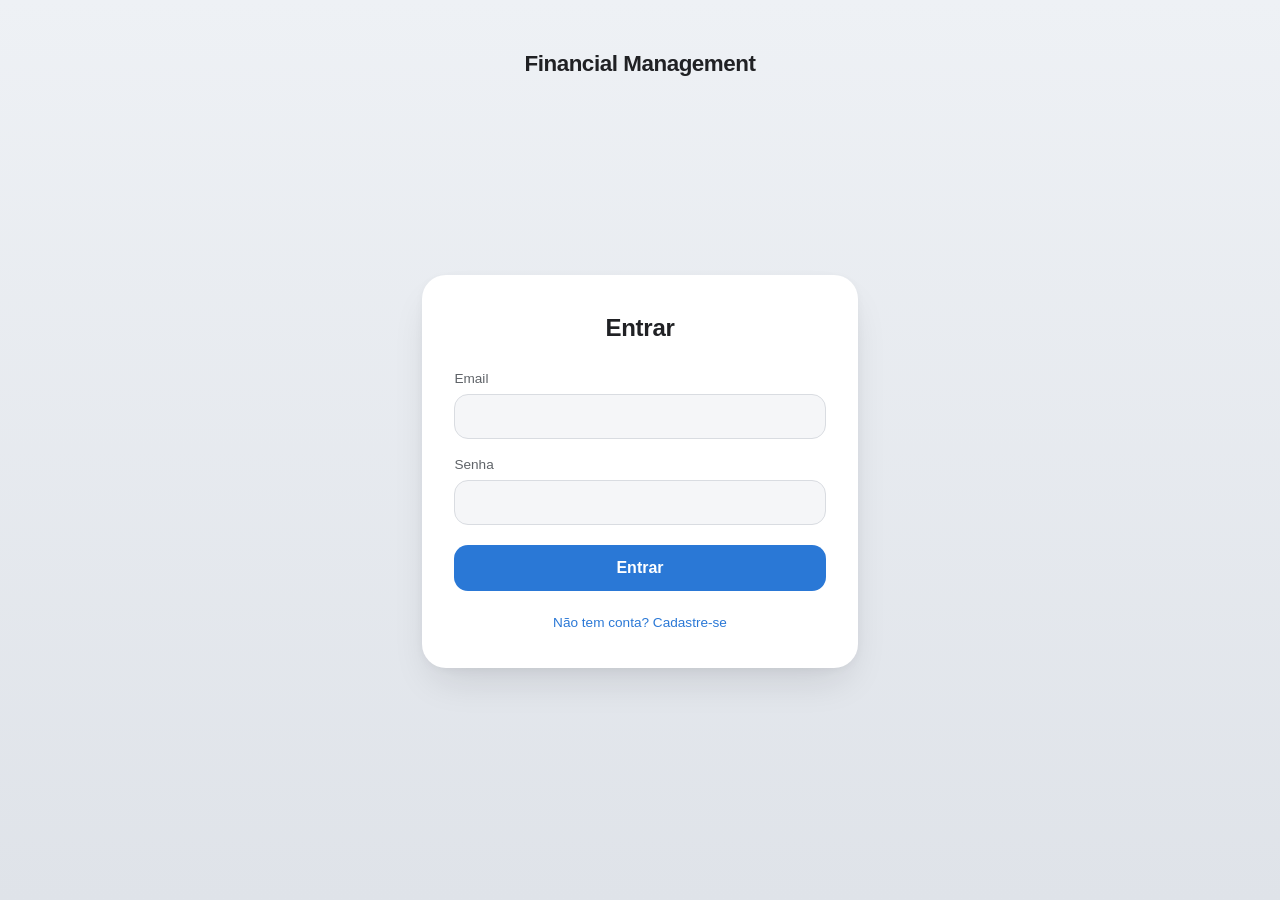
==== public/login.html @ 5b62b025 "Add email/password auth with Firestore-backed per-user data Adds Firestore persistence (users/user_d" ====
<!doctype html>
<html lang="pt-BR">
<head>
<meta charset="UTF-8" />
<meta name="viewport" content="width=device-width, initial-scale=1.0" />
<title>Entrar — Finanças</title>
<link rel="stylesheet" href="style.css" />
<link rel="stylesheet" href="login.css" />
</head>
<body class="login-page">
  <header class="app-header">
    <h1>Financial Management</h1>
  </header>

  <main>
    <section class="login-card">
      <h2 id="formTitle">Entrar</h2>
      <form id="authForm" class="login-form">
        <label>Email
          <input type="email" id="authEmail" required autocomplete="email" />
        </label>
        <label>Senha
          <input type="password" id="authPassword" required autocomplete="current-password" minlength="8" />
        </label>
        <label id="authPasswordConfirmField" class="hidden">Confirmar senha
          <input type="password" id="authPasswordConfirm" autocomplete="new-password" minlength="8" />
        </label>
        <p id="authError" class="login-error hidden"></p>
        <button type="submit" class="login-submit" id="authSubmitBtn">Entrar</button>
      </form>
      <a href="#" id="toggleModeLink" class="login-toggle">Não tem conta? Cadastre-se</a>
    </section>
  </main>

  <script src="login.js"></script>
</body>
</html>
---- public/style.css ----
:root {
  color-scheme: light;
  --bg: #d7dbe0;
  --surface: #fafafa;
  --border: #d9dce1;
  --frame-bg: #f1f2f4;
  --text-primary: #202124;
  --text-secondary: #5f6368;
  --text-muted: #858a91;
  --accent: #2a78d6;
  --danger: #e34948;
  --grid: #dfe1e5;
  --series-income: #2a78d6;
  --series-expense: #eb6834;
  --series-balance: #2a78d6;
}

* { box-sizing: border-box; }

body {
  margin: 0;
  font-family: -apple-system, BlinkMacSystemFont, "Segoe UI", Helvetica, Arial, sans-serif;
  background: var(--bg);
  color: var(--text-primary);
  line-height: 1.4;
}

.app-header {
  display: flex;
  flex-wrap: wrap;
  align-items: center;
  justify-content: center;
  gap: 16px;
  padding: 20px 28px;
  border-bottom: 1px solid var(--border);
  background: var(--surface);
}

.app-header h1 { margin: 0; font-size: 1.4rem; }

main {
  max-width: 980px;
  margin: 0 auto;
  padding: 24px 20px 80px;
  display: flex;
  flex-direction: column;
  gap: 24px;
}

.side-calculator {
  display: none;
  position: fixed;
  top: 96px;
  left: max(16px, calc(50% - 706px));
  width: 196px;
  padding: 14px;
  background: var(--surface);
  border: 1px solid var(--border);
  border-radius: 10px;
  box-shadow: 0 4px 12px rgba(0, 0, 0, 0.08);
}

.side-calculator-title {
  margin-bottom: 8px;
  color: var(--text-secondary);
  font-size: 0.78rem;
  font-weight: 600;
  text-transform: uppercase;
  letter-spacing: 0.02em;
}

.calculator-display {
  display: block;
  width: 100%;
  min-height: 38px;
  margin-bottom: 10px;
  padding: 7px 9px;
  overflow: hidden;
  border: 1px solid var(--border);
  border-radius: 6px;
  background: #fff;
  color: var(--text-primary);
  font-size: 1.1rem;
  line-height: 1.3;
  text-align: right;
  white-space: nowrap;
}

.calculator-expression {
  display: block;
  min-height: 18px;
  padding: 0 4px 3px;
  color: var(--text-secondary);
  font-size: 0.78rem;
  text-align: right;
  white-space: nowrap;
}

.calculator-keys { display: grid; grid-template-columns: repeat(4, 1fr); gap: 6px; }

.calculator-key {
  min-height: 32px;
  padding: 0;
  border: 1px solid var(--border);
  border-radius: 6px;
  background: var(--bg);
  color: var(--text-primary);
  cursor: pointer;
  font-size: 0.9rem;
}

.calculator-key:hover { background: #cfd3d9; }
.calculator-key-action { color: var(--text-secondary); }
.calculator-key-action.is-active { background: var(--accent); border-color: var(--accent); color: #fff; }
.calculator-key-equals { background: var(--accent); border-color: var(--accent); color: #fff; }
.calculator-key-equals:hover { background: #2167b8; }
.calculator-key-zero { grid-column: span 2; }

@media (min-width: 1440px) { .side-calculator { display: block; } }

.card {
  background: var(--surface);
  border: 1px solid var(--border);
  border-radius: 10px;
  padding: 20px 22px;
}

.card h2 { margin-top: 0; font-size: 1.05rem; }

label {
  display: flex;
  flex-direction: column;
  gap: 4px;
  font-size: 0.8rem;
  color: var(--text-secondary);
}

.checkbox-label {
  flex-direction: row;
  align-items: center;
  gap: 8px;
}

input[type="text"], input[type="number"], input[type="date"], select {
  padding: 7px 9px;
  border: 1px solid var(--border);
  border-radius: 6px;
  background: var(--bg);
  color: var(--text-primary);
  font-size: 0.9rem;
  min-width: 120px;
}

.recurrence-form, .oneoff-form {
  display: flex;
  flex-wrap: wrap;
  gap: 14px;
  align-items: end;
}

.installment-fields {
  display: flex;
  gap: 14px;
}

.hidden { display: none !important; }

.form-actions { display: flex; gap: 8px; }

.btn {
  padding: 8px 16px;
  border-radius: 6px;
  border: 1px solid transparent;
  font-size: 0.9rem;
  cursor: pointer;
}

.btn-primary { background: var(--accent); color: #fff; }
.btn-secondary { background: var(--surface); border-color: var(--border); color: var(--text-primary); }
.btn-ghost { background: transparent; color: var(--text-secondary); }
.btn-danger { background: transparent; color: var(--danger); border: 1px solid var(--danger); padding: 4px 10px; font-size: 0.8rem; cursor: pointer; }
.btn-edit { background: transparent; color: var(--accent); border: 1px solid var(--accent); padding: 4px 10px; font-size: 0.8rem; margin-right: 6px; cursor: pointer; }

.btn-icon-sm {
  background: transparent;
  border: none;
  width: 26px;
  height: 26px;
  border-radius: 6px;
  cursor: pointer;
  font-size: 0.9rem;
  line-height: 1;
  display: inline-flex;
  align-items: center;
  justify-content: center;
}
.btn-icon-sm:hover { background: var(--bg); }
.btn-icon-edit { color: var(--accent); }
.btn-icon-delete { color: var(--danger); }

.table-scroll { overflow-x: auto; }

table { width: 100%; border-collapse: collapse; font-size: 0.88rem; margin-top: 10px; }
th, td { text-align: left; padding: 8px 10px; border-bottom: 1px solid var(--border); white-space: nowrap; }
th { color: var(--text-secondary); font-weight: 600; font-size: 0.78rem; text-transform: uppercase; letter-spacing: 0.02em; }

.amount-expense { color: var(--danger); }
.amount-income { color: #0ca30c; }

.empty-state { color: var(--text-muted); font-size: 0.85rem; }

.chart-block { margin-bottom: 22px; }
.chart-block h3 { font-size: 0.85rem; color: var(--text-secondary); margin: 0 0 8px; font-weight: 600; }

.viz-legend { display: flex; gap: 16px; font-size: 0.78rem; color: var(--text-secondary); margin-bottom: 6px; }
.viz-legend-item { display: flex; align-items: center; gap: 6px; }
.viz-legend-swatch { width: 10px; height: 10px; border-radius: 2px; display: inline-block; }

.viz-tooltip {
  position: absolute;
  pointer-events: none;
  background: var(--surface);
  border: 1px solid var(--border);
  border-radius: 6px;
  padding: 6px 10px;
  font-size: 0.78rem;
  color: var(--text-primary);
  box-shadow: 0 4px 12px rgba(0,0,0,0.12);
  white-space: nowrap;
  z-index: 10;
}

.chart-svg-wrap { position: relative; }

/* ---------- Extrato mensal ---------- */

.extrato-toolbar {
  display: flex;
  justify-content: space-between;
  align-items: center;
  margin-bottom: 12px;
}

.month-nav { display: flex; align-items: center; gap: 10px; }

.transaction-form {
  display: flex;
  flex-direction: column;
  gap: 14px;
  padding: 16px;
  margin-bottom: 16px;
  border: 1px solid var(--border);
  border-radius: 8px;
  background: var(--bg);
}

#transactionForm input[type="text"],
#transactionForm input[type="number"],
#transactionForm input[type="date"],
#transactionForm select {
  background: #fff;
}

.tx-primary-row {
  display: flex;
  flex-wrap: wrap;
  gap: 10px;
  align-items: end;
}

.tx-conditional-fields {
  display: flex;
  flex-wrap: wrap;
  gap: 14px;
  align-items: center;
}

.tx-primary-row label { min-width: 0; }
.tx-primary-row select { width: 100px; min-width: 0; }
.tx-primary-row input[type="number"] { width: 90px; min-width: 0; }
.tx-primary-row input[type="date"] { width: 150px; min-width: 130px; }
.tx-primary-row #txAmount { width: 100px; min-width: 0; text-align: right; }

.tx-primary-row .tx-desc-field { flex: 1 1 auto; }
.tx-primary-row .tx-desc-field input { width: 100%; min-width: 0; }

input[type="date"]::-webkit-calendar-picker-indicator { cursor: pointer; }

.tx-label-spacer {
  display: block;
  font-size: 0.8rem;
  line-height: 1.4;
  visibility: hidden;
}

.tx-recur-field {
  display: flex;
  flex-direction: column;
  gap: 4px;
  white-space: nowrap;
}

.tx-checkbox-inline {
  display: flex;
  align-items: center;
  gap: 8px;
  height: 38px;
  font-size: 0.85rem;
  color: var(--text-secondary);
}

.form-actions {
  display: flex;
  flex-direction: column;
  gap: 4px;
}

.btn-check {
  background: transparent;
  border: none;
  width: 38px;
  height: 38px;
  border-radius: 6px;
  cursor: pointer;
  font-size: 1.1rem;
  line-height: 1;
  display: inline-flex;
  align-items: center;
  justify-content: center;
  color: #1fa34a;
}
.btn-check:hover { background: var(--bg); }

.extrato-tag {
  font-size: 0.7rem;
  color: var(--text-muted);
  border: 1px solid var(--border);
  border-radius: 4px;
  padding: 1px 5px;
  margin-left: 6px;
}

.btn-icon {
  background: transparent;
  border: 1px solid var(--border);
  color: var(--text-secondary);
  border-radius: 6px;
  width: 30px;
  height: 30px;
  cursor: pointer;
  font-size: 0.85rem;
}

.month-label { font-weight: 600; font-size: 1rem; min-width: 140px; text-align: center; }

.section-header-row {
  display: flex;
  align-items: center;
  justify-content: space-between;
  gap: 12px;
}
.section-header-row h2 { margin: 0; }
.section-header-actions { display: flex; gap: 8px; }

#extratoTable { table-layout: fixed; width: 100%; border-collapse: separate; border-spacing: 0; }
#extratoTable col.col-desc { width: auto; }
#extratoTable col.col-value { width: 130px; }
#extratoTable col.col-actions { width: 64px; }

@media (max-width: 480px) {
  #extratoTable col.col-value { width: 110px; }
  #extratoTable col.col-actions { width: 56px; }
}

#extratoTable td, #extratoTable th { white-space: normal; }
#extratoTable td.extrato-value, #extratoTable th:nth-child(2) {
  text-align: right;
  white-space: nowrap;
  font-variant-numeric: tabular-nums;
}
#extratoTable td.extrato-actions, #extratoTable th:last-child { white-space: nowrap; text-align: right; padding-left: 4px; padding-right: 4px; }
#extratoTable td.extrato-actions .btn-icon-sm { width: 22px; height: 22px; padding: 0; }
#extratoTable td.extrato-actions .btn-icon-edit { margin-right: 2px; }

#extratoTable tr.extrato-date-row td {
  padding-top: 16px;
  border-bottom: none;
}

.extrato-date-badge {
  display: inline-block;
  font-weight: 600;
  font-size: 0.78rem;
  padding: 3px 9px;
  border: 1px solid var(--border);
  border-radius: 999px;
  background: #737984;
  color: #fff;
}

#extratoTable tr.extrato-summary-row td {
  color: var(--text-secondary);
  font-size: 0.85rem;
  border-top: none;
  border-bottom: 1px dashed var(--border);
  padding-top: 8px;
  padding-bottom: 12px;
}

#extratoTable tr.extrato-summary-row td strong { color: var(--text-primary); }

#extratoTable tr.day-frame-top td,
#extratoTable tr.day-frame-item td,
#extratoTable tr.day-frame-bottom td {
  background: var(--frame-bg);
  color: var(--text-primary);
}

#extratoTable tr.day-frame-bottom td strong { color: var(--text-primary); }
#extratoTable tr.day-frame-bottom .extrato-summary-label { color: var(--text-secondary); }
#extratoTable tr.day-frame-item .extrato-tag { color: var(--text-secondary); border-color: var(--border); }
#extratoTable tr.day-frame-item td.amount-expense { color: var(--danger); }
#extratoTable tr.day-frame-item td.amount-income { color: #0ca30c; }

#extratoTable tr.day-frame-top td:first-child,
#extratoTable tr.day-frame-item td:first-child,
#extratoTable tr.day-frame-bottom td:first-child {
  border-left: 1px solid var(--border);
}

#extratoTable tr.day-frame-top td:last-child,
#extratoTable tr.day-frame-item td:last-child,
#extratoTable tr.day-frame-bottom td:last-child {
  border-right: 1px solid var(--border);
}

#extratoTable tr.day-frame-top td:first-child {
  border-top: 1px solid var(--border);
  border-top-left-radius: 10px;
}
#extratoTable tr.day-frame-top td:last-child {
  border-top: 1px solid var(--border);
  border-top-right-radius: 10px;
}

#extratoTable tr.day-frame-bottom td {
  border-bottom: 1px solid var(--border) !important;
}
#extratoTable tr.day-frame-bottom td:first-child { border-bottom-left-radius: 10px; }
#extratoTable tr.day-frame-bottom td:last-child { border-bottom-right-radius: 10px; }

#extratoTable tr.day-frame-gap td {
  border: none;
  background: transparent;
  padding: 14px 0 0;
}

.extrato-summary-label {
  color: var(--text-secondary);
  font-weight: 400;
  margin-right: 10px;
}

.extrato-empty { color: var(--text-muted); font-size: 0.85rem; padding: 14px 0; }

.modal-overlay {
  position: fixed;
  inset: 0;
  background: rgba(0, 0, 0, 0.5);
  display: flex;
  align-items: center;
  justify-content: center;
  z-index: 50;
}

.modal-box {
  position: relative;
  background: var(--surface);
  border: 1px solid var(--border);
  border-radius: 10px;
  padding: 24px;
  max-width: 340px;
  box-shadow: 0 8px 24px rgba(0, 0, 0, 0.2);
}

.modal-box p { margin: 0 0 16px; font-size: 0.9rem; }

.modal-actions { display: flex; gap: 10px; justify-content: flex-end; }

.modal-close {
  position: absolute;
  top: 8px;
  right: 8px;
  background: transparent;
  border: none;
  color: var(--text-secondary);
  cursor: pointer;
  font-size: 0.85rem;
}
---- public/login.css ----
body.login-page {
  min-height: 100vh;
  display: flex;
  flex-direction: column;
  background: linear-gradient(180deg, #eef1f5 0%, #dfe3e9 100%);
}

.login-page .app-header {
  background: transparent;
  border-bottom: none;
  padding-top: 48px;
}

.login-page .app-header h1 {
  font-weight: 700;
  letter-spacing: -0.02em;
  color: var(--text-primary);
}

.login-page main {
  flex: 1;
  display: flex;
  align-items: center;
  justify-content: center;
  max-width: none;
  padding: 24px 20px 80px;
}

.login-card {
  width: clamp(320px, 34vw, 640px);
  background: #ffffff;
  border: none;
  border-radius: 24px;
  padding: 36px 32px;
  box-shadow: 0 2px 8px rgba(20, 20, 30, 0.04), 0 20px 40px -12px rgba(20, 20, 30, 0.14);
}

.login-card h2 {
  margin: 0 0 24px;
  font-size: 1.5rem;
  font-weight: 700;
  letter-spacing: -0.01em;
  text-align: center;
}

.login-form {
  display: flex;
  flex-direction: column;
  gap: 16px;
}

.login-form label {
  gap: 6px;
  font-size: 0.85rem;
  font-weight: 500;
  color: var(--text-secondary);
}

.login-form input {
  padding: 13px 16px;
  border: 1px solid var(--border);
  border-radius: 14px;
  background: #f5f6f8;
  font-size: 0.95rem;
  transition: border-color 0.15s ease, background 0.15s ease, box-shadow 0.15s ease;
}

.login-form input:focus {
  outline: none;
  border-color: var(--accent);
  background: #fff;
  box-shadow: 0 0 0 4px rgba(42, 120, 214, 0.12);
}

.login-error {
  margin: 0;
  padding: 10px 14px;
  border-radius: 12px;
  background: rgba(227, 73, 72, 0.1);
  color: var(--danger);
  font-size: 0.85rem;
}

.login-submit {
  margin-top: 4px;
  padding: 14px;
  border-radius: 14px;
  border: none;
  background: var(--accent);
  color: #fff;
  font-size: 1rem;
  font-weight: 600;
  cursor: pointer;
  transition: transform 0.1s ease, background 0.15s ease;
}

.login-submit:hover { background: #2167b8; }
.login-submit:active { transform: scale(0.98); }

.login-toggle {
  display: block;
  margin-top: 22px;
  text-align: center;
  font-size: 0.85rem;
  color: var(--accent);
  text-decoration: none;
}

.login-toggle:hover { text-decoration: underline; }
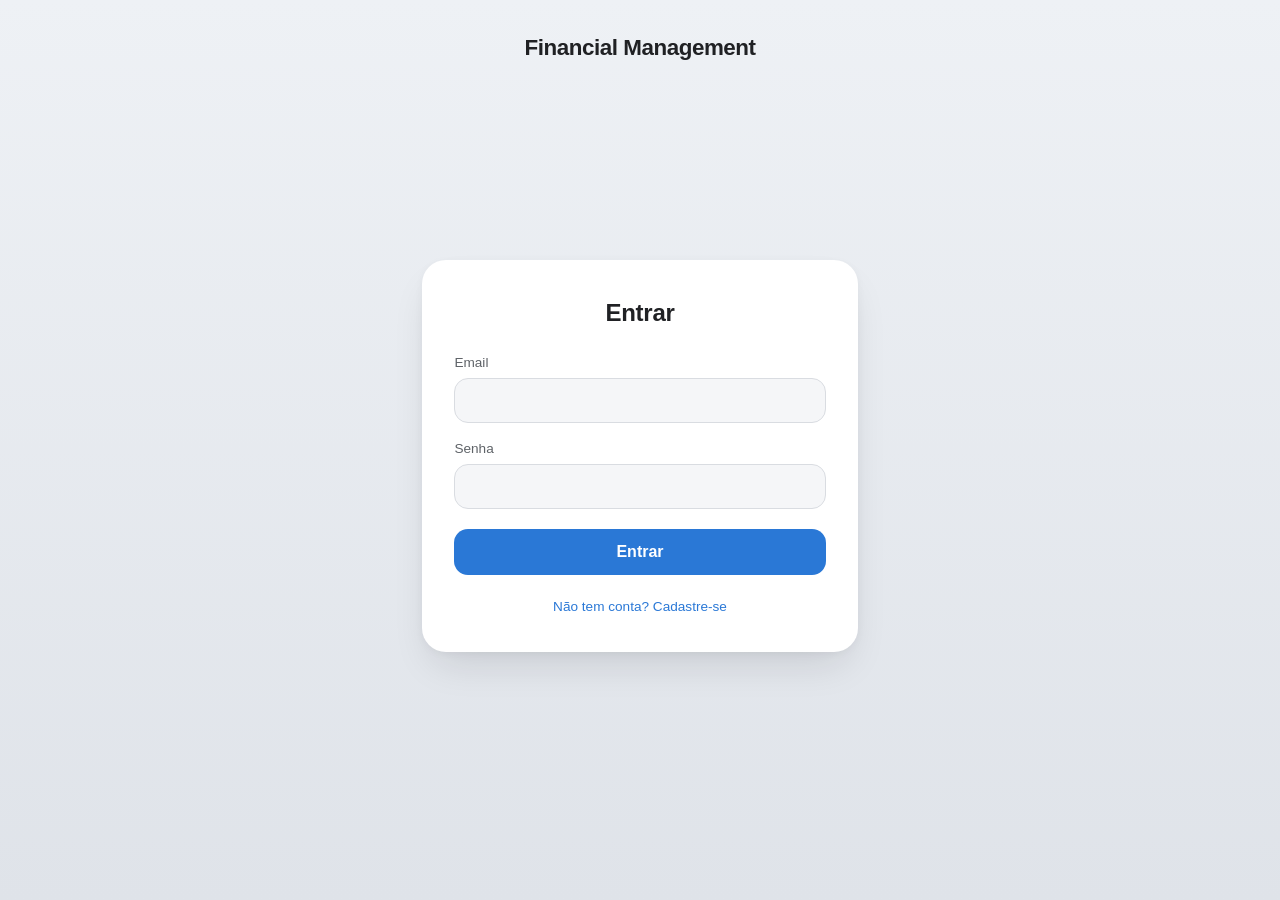
==== commit 22f93c53: "Add account page and auto-deploy pipeline - Account settings page (edit email/password) styled like " ====
--- a/public/login.html
+++ b/public/login.html
@@ -4,6 +4,7 @@
 <meta charset="UTF-8" />
 <meta name="viewport" content="width=device-width, initial-scale=1.0" />
 <title>Entrar — Finanças</title>
+<link rel="icon" href="data:image/svg+xml,<svg xmlns=%22http://www.w3.org/2000/svg%22 viewBox=%220 0 100 100%22><text y=%22.9em%22 font-size=%2290%22>💰</text></svg>" />
 <link rel="stylesheet" href="style.css" />
 <link rel="stylesheet" href="login.css" />
 </head>
--- a/public/style.css
+++ b/public/style.css
@@ -26,6 +26,7 @@
 }
 
 .app-header {
+  position: relative;
   display: flex;
   flex-wrap: wrap;
   align-items: center;
@@ -36,7 +37,26 @@
   background: var(--surface);
 }
 
-.app-header h1 { margin: 0; font-size: 1.4rem; }
+.app-header h1 {
+  position: absolute;
+  left: 50%;
+  transform: translateX(-50%);
+  margin: 0;
+  font-size: 1.4rem;
+  white-space: nowrap;
+}
+
+.app-header-actions {
+  display: flex;
+  align-items: center;
+  gap: 8px;
+  margin-left: auto;
+}
+
+.app-header-sep {
+  color: var(--border);
+  font-weight: 600;
+}
 
 main {
   max-width: 980px;
--- a/public/login.css
+++ b/public/login.css
@@ -107,3 +107,33 @@
 }
 
 .login-toggle:hover { text-decoration: underline; }
+
+.account-current {
+  margin: 0 0 24px;
+  padding: 12px 14px;
+  border-radius: 12px;
+  background: rgba(42, 120, 214, 0.08);
+  color: var(--text-secondary);
+  font-size: 0.85rem;
+  text-align: center;
+}
+
+.account-current strong { color: var(--text-primary); }
+
+.account-section-title {
+  margin: 0;
+  font-size: 1rem;
+  font-weight: 600;
+  color: var(--text-primary);
+}
+
+.account-success {
+  margin: 0;
+  padding: 10px 14px;
+  border-radius: 12px;
+  background: rgba(12, 163, 12, 0.1);
+  color: #0a7d0a;
+  font-size: 0.85rem;
+}
+
+.account-logout { margin-top: 8px; }
